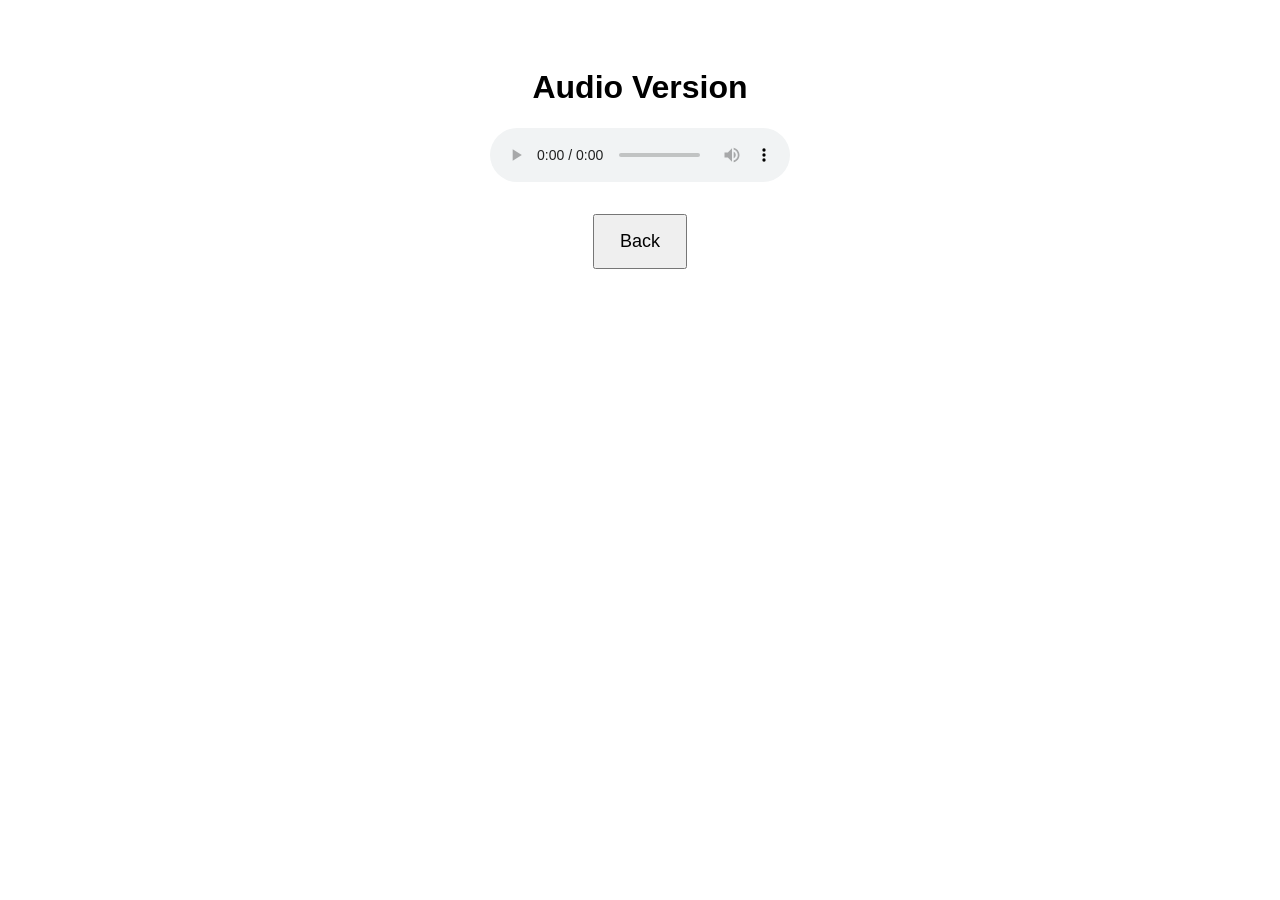
==== audio.html @ 1df61c60 "Update audio.html" ====
<!DOCTYPE html>
<html>
<head>
<link rel="stylesheet" href="style.css">
</head>

<body>

<h1>Audio Version</h1>

<audio controls>
<source src="assets/audio.m4a">
</audio>

<br><br>

<a href="index.html">
<button>Back</button>
</a>

</body>
</html>
---- style.css ----
body{
font-family:Arial;
text-align:center;
padding:40px;
}

button{
padding:15px 25px;
margin:10px;
font-size:18px;
cursor:pointer;
}

.content{
max-width:700px;
margin:auto;
text-align:left;
}

.buttons{
margin-top:40px;
}
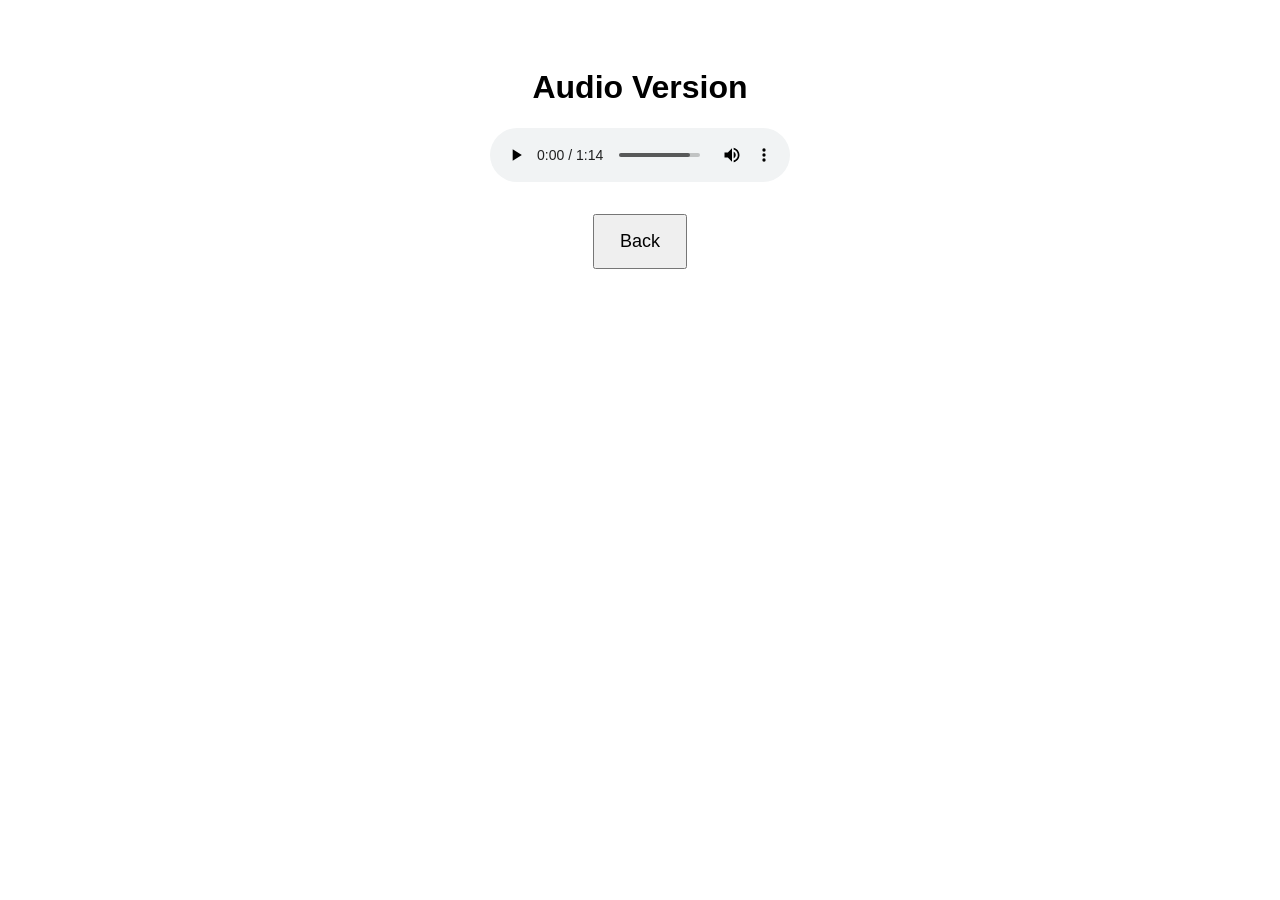
==== commit 3cef4f2a: "Update audio.html" ====
--- a/audio.html
+++ b/audio.html
@@ -9,7 +9,8 @@
 <h1>Audio Version</h1>
 
 <audio controls>
-<source src="assets/audio.m4a">
+<source src="assets/audio.mp3">
+Your browser does not support audio.
 </audio>
 
 <br><br>
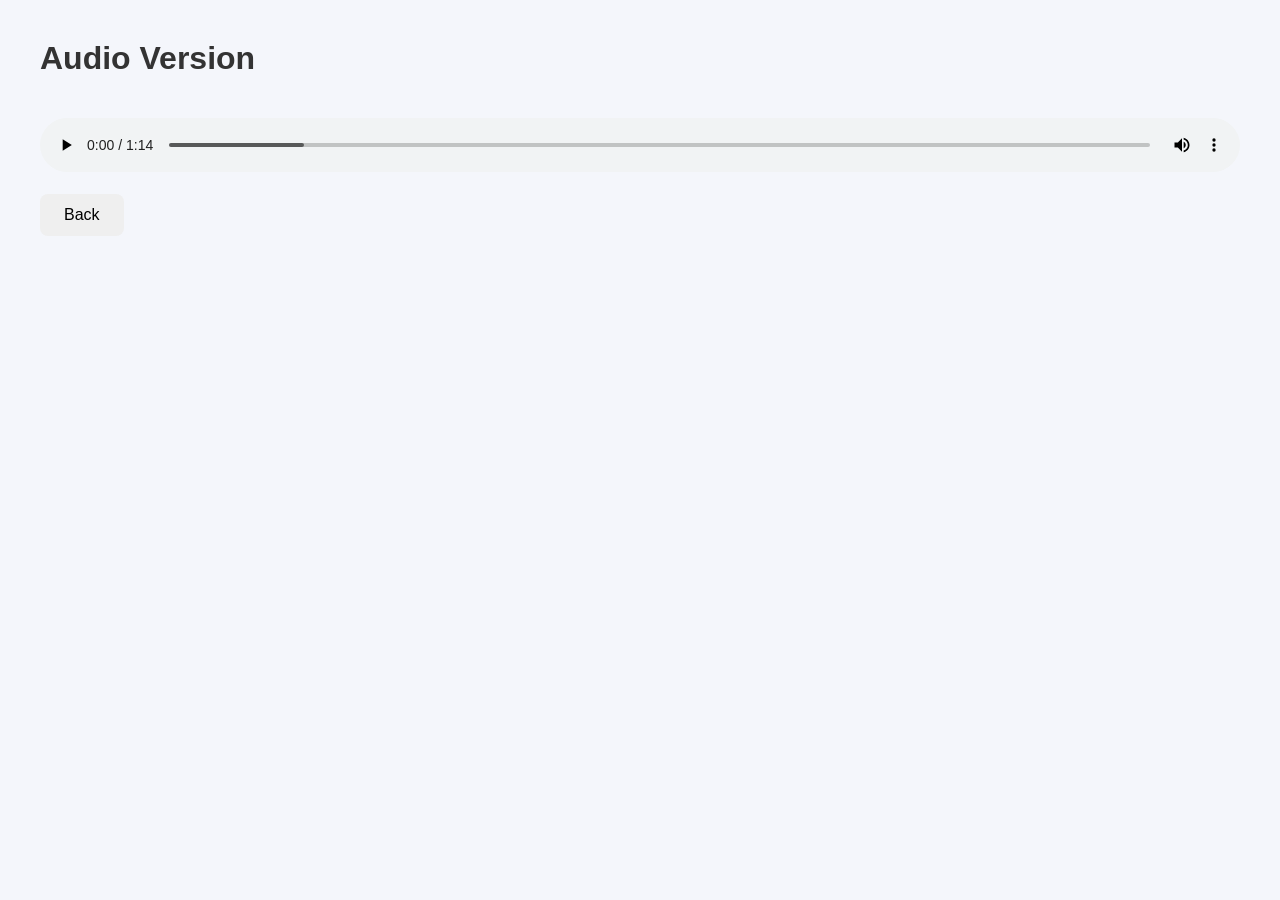
==== commit 2e6a703c: "Update audio.html" ====
--- a/audio.html
+++ b/audio.html
@@ -4,7 +4,7 @@
 <link rel="stylesheet" href="style.css">
 </head>
 
-<body>
+<body class="audio-page">
 
 <h1>Audio Version</h1>
 
--- a/style.css
+++ b/style.css
@@ -1,22 +1,196 @@
+/* =========================
+   GLOBAL STYLES
+========================= */
+
 body{
-font-family:Arial;
-text-align:center;
-padding:40px;
+    font-family: Arial, sans-serif;
+    margin:0;
+    padding:40px;
+    background:#f4f6fb;
+    color:#333;
+}
+
+.container{
+    max-width:900px;
+    margin:auto;
+}
+
+h1{
+    margin-top:0;
 }
 
 button{
-padding:15px 25px;
-margin:10px;
-font-size:18px;
-cursor:pointer;
+    padding:12px 24px;
+    border:none;
+    border-radius:8px;
+    cursor:pointer;
+    font-size:16px;
+    transition:.2s;
 }
 
-.content{
-max-width:700px;
-margin:auto;
-text-align:left;
+button:hover{
+    opacity:.9;
 }
 
-.buttons{
-margin-top:40px;
+/* =========================
+   PRISM HEADER
+========================= */
+
+.topbar{
+    text-align:center;
+    margin-bottom:35px;
 }
+
+.topbar h1{
+    font-size:42px;
+    margin-bottom:8px;
+}
+
+.topbar p{
+    color:#666;
+    margin-top:0;
+}
+
+/* =========================
+   COMMON CARD STYLING
+========================= */
+
+.card,
+.audio-card,
+.video-card,
+.graphic-card{
+
+    background:white;
+
+    padding:25px;
+
+    border-radius:12px;
+
+    margin-bottom:25px;
+
+    box-shadow:
+    0 2px 8px rgba(0,0,0,.08);
+}
+
+/* =========================
+   TEXT PAGE STYLES
+========================= */
+
+.text-page .highlight{
+
+    background:#fff2a8;
+
+    padding:2px 6px;
+
+    border-radius:4px;
+
+    font-weight:bold;
+}
+
+.text-page .date-box{
+
+    background:#dceeff;
+
+    padding:6px 10px;
+
+    border-radius:6px;
+
+    font-weight:bold;
+}
+
+.text-page .task-box{
+
+    border-left:8px solid #4b7bec;
+}
+
+.text-page .reminder{
+
+    border-left:8px solid #27ae60;
+}
+
+.text-page ul li{
+
+    margin-bottom:14px;
+
+    line-height:1.6;
+}
+
+/* =========================
+   AUDIO PAGE
+========================= */
+
+.audio-page .audio-card{
+
+    text-align:center;
+}
+
+.audio-page audio{
+
+    width:100%;
+
+    margin-top:20px;
+}
+
+/* =========================
+   VIDEO PAGE
+========================= */
+
+.video-page video{
+
+    width:100%;
+
+    border-radius:10px;
+}
+
+/* =========================
+   GRAPHIC PAGE
+========================= */
+
+.graphic-page .graphic-card{
+
+    text-align:center;
+}
+
+.graphic-img{
+
+    max-width:100%;
+
+    border-radius:10px;
+
+    box-shadow:
+    0 2px 10px rgba(0,0,0,.15);
+}
+
+/* =========================
+   BACK BUTTON
+========================= */
+
+.back-btn{
+
+    background:#4b7bec;
+
+    color:white;
+}
+
+/* =========================
+   RESPONSIVE
+========================= */
+
+@media (max-width:700px){
+
+body{
+
+    padding:20px;
+}
+
+.topbar h1{
+
+    font-size:32px;
+}
+
+button{
+
+    width:100%;
+}
+
+}
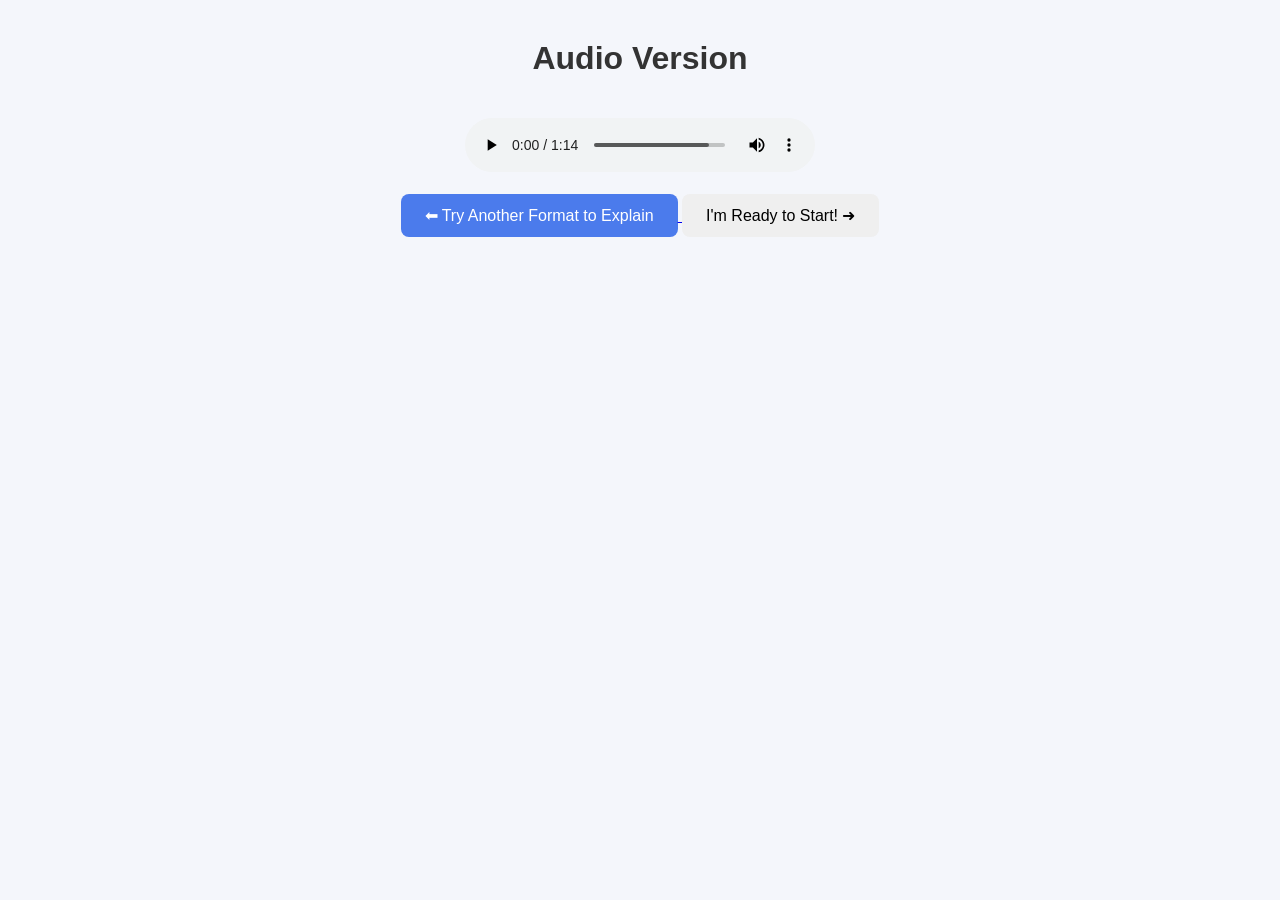
==== commit ffdd1a70: "Update audio.html" ====
--- a/audio.html
+++ b/audio.html
@@ -16,7 +16,15 @@
 <br><br>
 
 <a href="index.html">
-<button>Back</button>
+<button class="back-btn">
+⬅ Try Another Format to Explain
+</button>
+</a>
+
+<a href="response-tools.html?format=audio">
+<button class="ready-btn">
+I'm Ready to Start! ➜
+</button>
 </a>
 
 </body>
--- a/style.css
+++ b/style.css
@@ -8,6 +8,7 @@
     padding:40px;
     background:#f4f6fb;
     color:#333;
+    text-align:center;   /* Centers text globally */
 }
 
 .container{
@@ -37,7 +38,6 @@
 ========================= */
 
 .topbar{
-    text-align:center;
     margin-bottom:35px;
 }
 
@@ -48,7 +48,6 @@
 
 .topbar p{
     color:#666;
-    margin-top:0;
 }
 
 /* =========================
@@ -66,52 +65,49 @@
 
     border-radius:12px;
 
-    margin-bottom:25px;
+    margin:25px auto;
 
     box-shadow:
     0 2px 8px rgba(0,0,0,.08);
+
+    max-width:800px;
 }
 
 /* =========================
-   TEXT PAGE STYLES
+   TEXT PAGE
 ========================= */
 
 .text-page .highlight{
-
     background:#fff2a8;
-
     padding:2px 6px;
-
     border-radius:4px;
-
     font-weight:bold;
 }
 
 .text-page .date-box{
-
     background:#dceeff;
-
     padding:6px 10px;
-
     border-radius:6px;
-
     font-weight:bold;
 }
 
 .text-page .task-box{
-
     border-left:8px solid #4b7bec;
 }
 
 .text-page .reminder{
-
     border-left:8px solid #27ae60;
 }
 
-.text-page ul li{
+/* Keep list text readable */
 
+.text-page ul{
+    text-align:left;
+    display:inline-block;
+}
+
+.text-page li{
     margin-bottom:14px;
-
     line-height:1.6;
 }
 
@@ -120,13 +116,14 @@
 ========================= */
 
 .audio-page .audio-card{
-
     text-align:center;
 }
 
 .audio-page audio{
 
-    width:100%;
+    width:350px;       /* fixed size */
+
+    max-width:90%;     /* mobile friendly */
 
     margin-top:20px;
 }
@@ -137,7 +134,9 @@
 
 .video-page video{
 
-    width:100%;
+    width:700px;
+
+    max-width:100%;
 
     border-radius:10px;
 }
@@ -147,11 +146,12 @@
 ========================= */
 
 .graphic-page .graphic-card{
-
     text-align:center;
 }
 
 .graphic-img{
+
+    width:700px;
 
     max-width:100%;
 
@@ -166,9 +166,7 @@
 ========================= */
 
 .back-btn{
-
     background:#4b7bec;
-
     color:white;
 }
 
@@ -179,17 +177,18 @@
 @media (max-width:700px){
 
 body{
-
     padding:20px;
 }
 
 .topbar h1{
-
     font-size:32px;
 }
 
 button{
+    width:100%;
+}
 
+.audio-page audio{
     width:100%;
 }
 
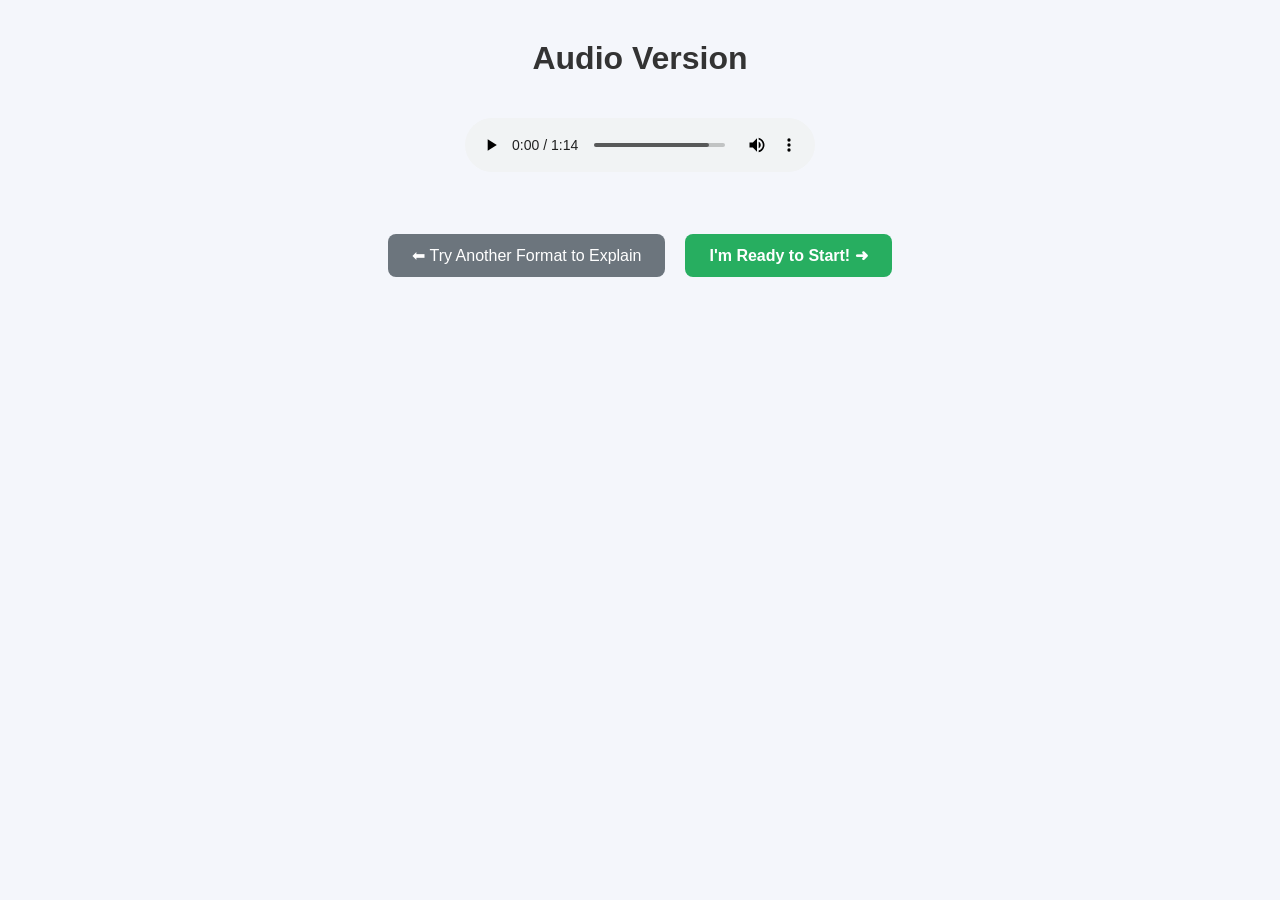
==== commit d6b02866: "Update audio.html" ====
--- a/audio.html
+++ b/audio.html
@@ -14,18 +14,18 @@
 </audio>
 
 <br><br>
-
-<a href="index.html">
-<button class="back-btn">
-⬅ Try Another Format to Explain
-</button>
-</a>
-
-<a href="response-tools.html?format=audio">
-<button class="ready-btn">
-I'm Ready to Start! ➜
-</button>
-</a>
-
+<div class="navigation-buttons">
+  <a href="index.html">
+  <button class="back-btn">
+  ⬅ Try Another Format to Explain
+  </button>
+  </a>
+  
+  <a href="response-tools.html?format=audio">
+  <button class="ready-btn">
+  I'm Ready to Start! ➜
+  </button>
+  </a>
+</div>
 </body>
 </html>
--- a/style.css
+++ b/style.css
@@ -74,6 +74,49 @@
 }
 
 /* =========================
+   NAVIGATION BUTTONS
+========================= */
+
+.navigation-buttons{
+
+    margin-top:40px;
+
+    display:flex;
+
+    justify-content:center;
+
+    gap:20px;
+
+    flex-wrap:wrap;
+}
+
+.back-btn{
+
+    background:#6c757d;
+
+    color:white;
+}
+
+.ready-btn{
+
+    background:#27ae60;
+
+    color:white;
+
+    font-weight:bold;
+}
+
+.ready-btn:hover{
+
+    transform:translateY(-2px);
+}
+
+.back-btn:hover{
+
+    transform:translateY(-2px);
+}
+
+/* =========================
    TEXT PAGE
 ========================= */
 
@@ -161,14 +204,6 @@
     0 2px 10px rgba(0,0,0,.15);
 }
 
-/* =========================
-   BACK BUTTON
-========================= */
-
-.back-btn{
-    background:#4b7bec;
-    color:white;
-}
 
 /* =========================
    RESPONSIVE
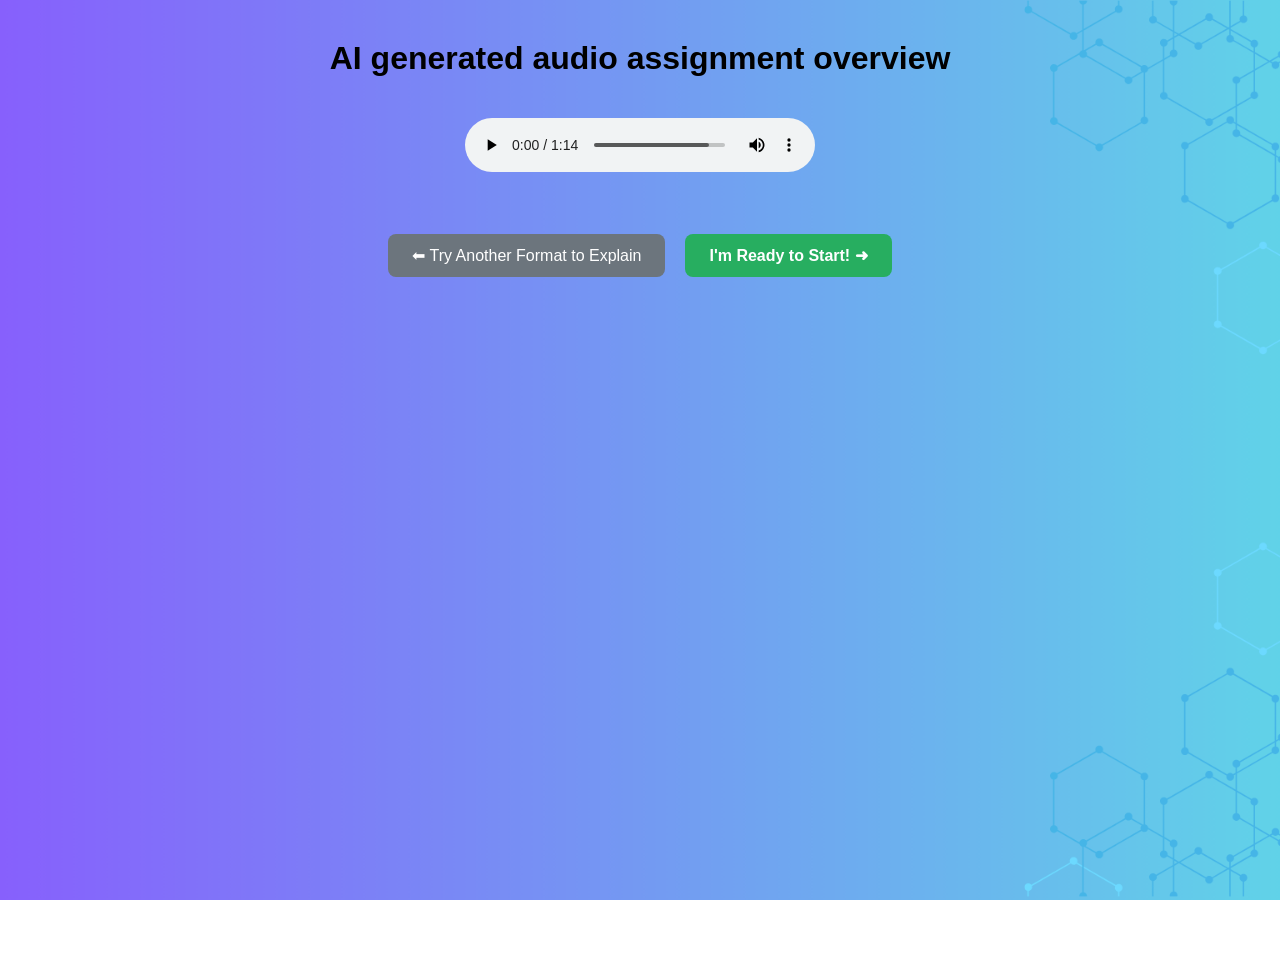
==== commit 81ee810f: "Minor fixes" ====
--- a/audio.html
+++ b/audio.html
@@ -6,7 +6,7 @@
 
 <body class="audio-page">
 
-<h1>Audio Version</h1>
+<h1>AI generated audio assignment overview</h1>
 
 <audio controls>
 <source src="assets/audio.mp3">
@@ -15,7 +15,7 @@
 
 <br><br>
 <div class="navigation-buttons">
-  <a href="index.html">
+  <a href="formats.html">
   <button class="back-btn">
   ⬅ Try Another Format to Explain
   </button>
--- a/style.css
+++ b/style.css
@@ -6,8 +6,14 @@
     font-family: Arial, sans-serif;
     margin:0;
     padding:40px;
-    background:#f4f6fb;
-    color:#333;
+
+    background-image:url("assets/background.png");
+    background-size:cover;
+    background-position:center;
+    background-repeat:no-repeat;
+    background-attachment:fixed;
+    min-height:100vh;
+
     text-align:center;   /* Centers text globally */
 }
 
@@ -27,10 +33,218 @@
     cursor:pointer;
     font-size:16px;
     transition:.2s;
+   text-decoration: none;
+}
+
+a {
+   text-decoration: none;
 }
 
 button:hover{
     opacity:.9;
+}
+
+/* =========================
+   LANDING PAGE
+========================= */
+
+.landing-container{
+
+    display:flex;
+
+    flex-direction:column;
+
+    align-items:center;
+
+    justify-content:center;
+
+    min-height:85vh;
+}
+
+.logo-placeholder{
+
+    width:140px;
+
+    height:140px;
+
+    display:flex;
+
+    align-items:center;
+
+    justify-content:center;
+
+    margin-bottom:25px;
+
+    font-weight:bold;
+}
+
+.logo-img{
+
+width:100%;
+
+height:100%;
+
+object-fit:contain;
+}
+
+/* NETWORKAND FONT */
+
+@font-face {
+
+    font-family: "Networkand";
+
+    src: url("assets/PermanentMarker-Regular.ttf")
+    format("truetype");
+
+}
+
+/* Logo + slogan section */
+
+.branding-row{
+
+    display:flex;
+
+    align-items:center;
+
+    justify-content:center;
+
+    gap:30px;
+
+    margin-bottom:0px;
+
+    flex-wrap:wrap;
+}
+
+.slogan{
+
+    font-family:"Networkand", sans-serif;
+
+    font-size:28px;
+
+    color:#2d3a66;
+
+    max-width:350px;
+
+    text-align:left;
+
+    line-height:1.3;
+}
+
+/* Mobile */
+
+@media (max-width:700px){
+
+.slogan{
+
+    text-align:center;
+
+    font-size:22px;
+}
+
+}
+.prism-title{
+
+    font-size:72px;
+
+    margin-bottom:10px;
+
+    color:#2d3a66;
+}
+
+.subtitle{
+
+    max-width:700px;
+
+    text-align:center;
+
+    color:#666;
+
+    font-size:20px;
+
+    margin-bottom:35px;
+
+    line-height:1.5;
+}
+
+.landing-card{
+
+    background:white;
+
+    padding:35px;
+
+    border-radius:16px;
+
+    box-shadow:
+    0 4px 14px rgba(0,0,0,.08);
+
+    width:90%;
+
+    max-width:850px;
+}
+
+.landing-card h2{
+
+    margin-top:0;
+}
+
+textarea{
+
+    width:100%;
+
+    min-height:220px;
+
+    border-radius:10px;
+
+    border:1px solid #ccc;
+
+    padding:20px;
+
+    font-size:16px;
+
+    resize:vertical;
+
+    box-sizing:border-box;
+
+    margin-top:15px;
+}
+
+.translate-btn{
+
+    margin-top:25px;
+
+    background:#4b7bec;
+
+    color:white;
+
+    font-size:18px;
+
+    padding:14px 28px;
+}
+
+.translate-btn:hover{
+
+    transform:translateY(-2px);
+}
+
+/* Mobile */
+
+@media (max-width:700px){
+
+.prism-title{
+
+    font-size:48px;
+}
+
+.subtitle{
+
+    font-size:18px;
+}
+
+textarea{
+
+    min-height:180px;
+}
+
 }
 
 /* =========================
@@ -204,6 +418,28 @@
     0 2px 10px rgba(0,0,0,.15);
 }
 
+/* =========================
+   RESPONSE TOOL PAGE 
+========================= */
+
+#toolContainer{
+
+display:flex;
+
+flex-direction:column;
+
+gap:20px;
+}
+
+#toolContainer .card{
+
+text-align:center;
+}
+
+#toolContainer button{
+
+margin:10px;
+}
 
 /* =========================
    RESPONSIVE
